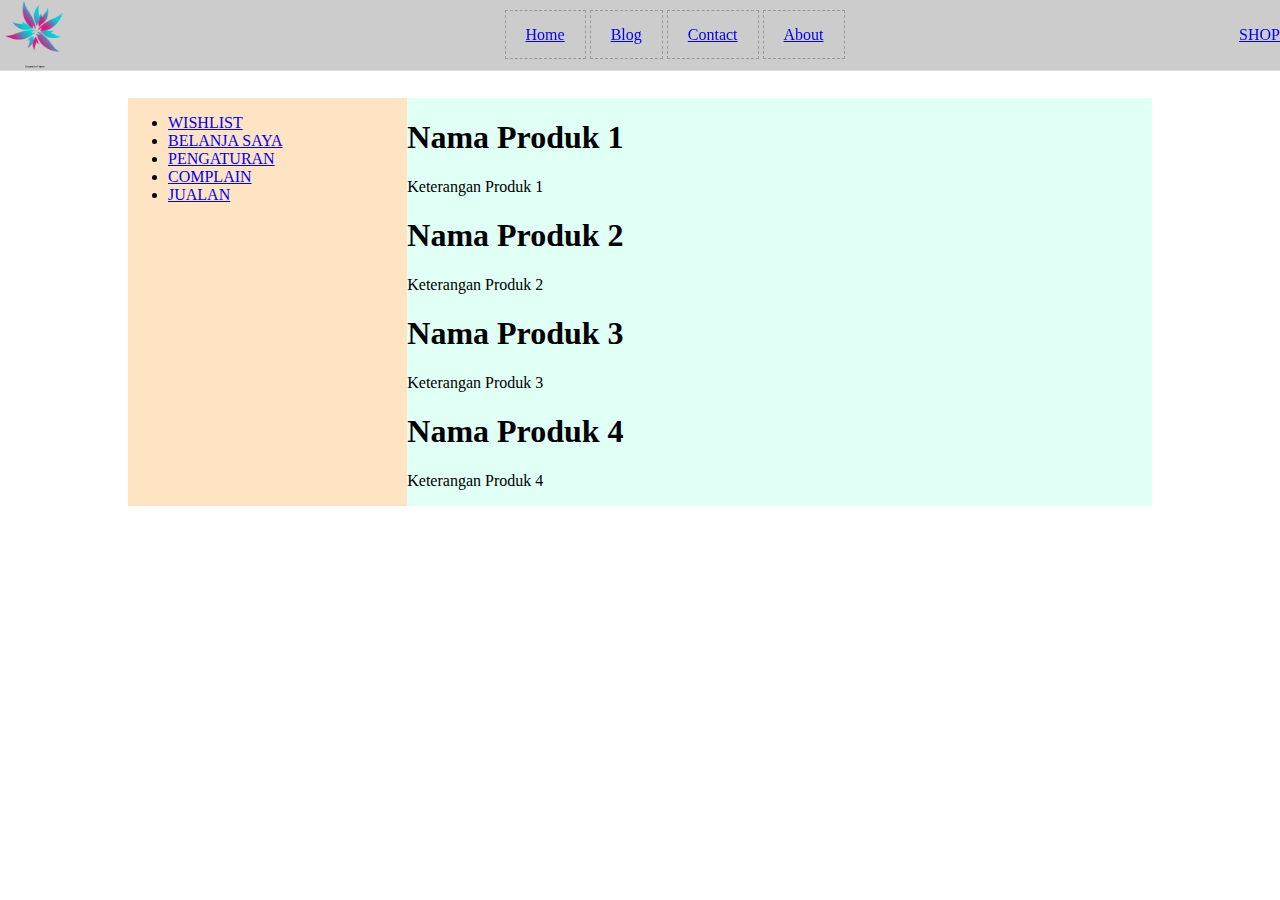
==== index.html @ 0db9432f "Menambah html, css, logo" ====
<!DOCTYPE html>
<html>
    <head>
        <title>Website Sofyan</title>
        <link href="css/style.css" type="text/css" rel="stylesheet">
    </head>
    <body>
        <header>
            <nav>
                <img src="image/logo.jpg">
                <ul>
                    <li><a href="#">Home</a></li>
                    <li><a href="#">Blog</a></li>
                    <li><a href="#">Contact</a></li>
                    <li><a href="#">About</a></li>
                </ul>
                <a href="#">SHOP</a>
            </nav>
        </header>
​
        <main>
            <nav>
                <ul>
                    <li><a href="#">WISHLIST</a></li>
                    <li><a href="#">BELANJA SAYA</a></li>
                    <li><a href="#">PENGATURAN</a></li>
                    <li><a href="#">COMPLAIN</a></li>
                    <li><a href="#">JUALAN</a></li>
                </ul>
            </nav>
            <section>
                <article>
                    <h1>Nama Produk 1</h1>
                    <p>Keterangan Produk 1</p>
                </article>
                <article>
                    <h1>Nama Produk 2</h1>
                    <p>Keterangan Produk 2</p>
                </article>
                <article>
                    <h1>Nama Produk 3</h1>
                    <p>Keterangan Produk 3</p>
                </article>
                <article>
                    <h1>Nama Produk 4</h1>
                    <p>Keterangan Produk 4</p>
                </article>
            </section>
            <footer>
​
            </footer>
        </main>
​
        
    </body>
</html>
---- css/style.css ----
body{
    background-color: white;
    margin: 0;
    padding: 0;
}
header{
    position: fixed;
    background: #ccc;
    width: 100%;
    border-bottom: 1px solid #ddd;
    top: 0;
}
header nav{
    display: flex;
    justify-content: space-between;
    align-items: center;
}
header nav img{
    width: 70px;
    height: 70px;
}
header nav ul{
    list-style-type: none;
    list-style-position: outside;
}
header nav ul li{
    display: inline-block;
}
header nav ul li a{
    padding: 15px 20px;
    border: 1px dashed #999;
}
main{
    width: 80%;
    margin: 80px auto 0 auto;
    min-height: 200px;
    display: flex;
    justify-content: space-between;
}
main nav{
    width: 30%;
    background: bisque;
}
main section{
    width: 80%;
    background: rgb(224, 255, 245);
}
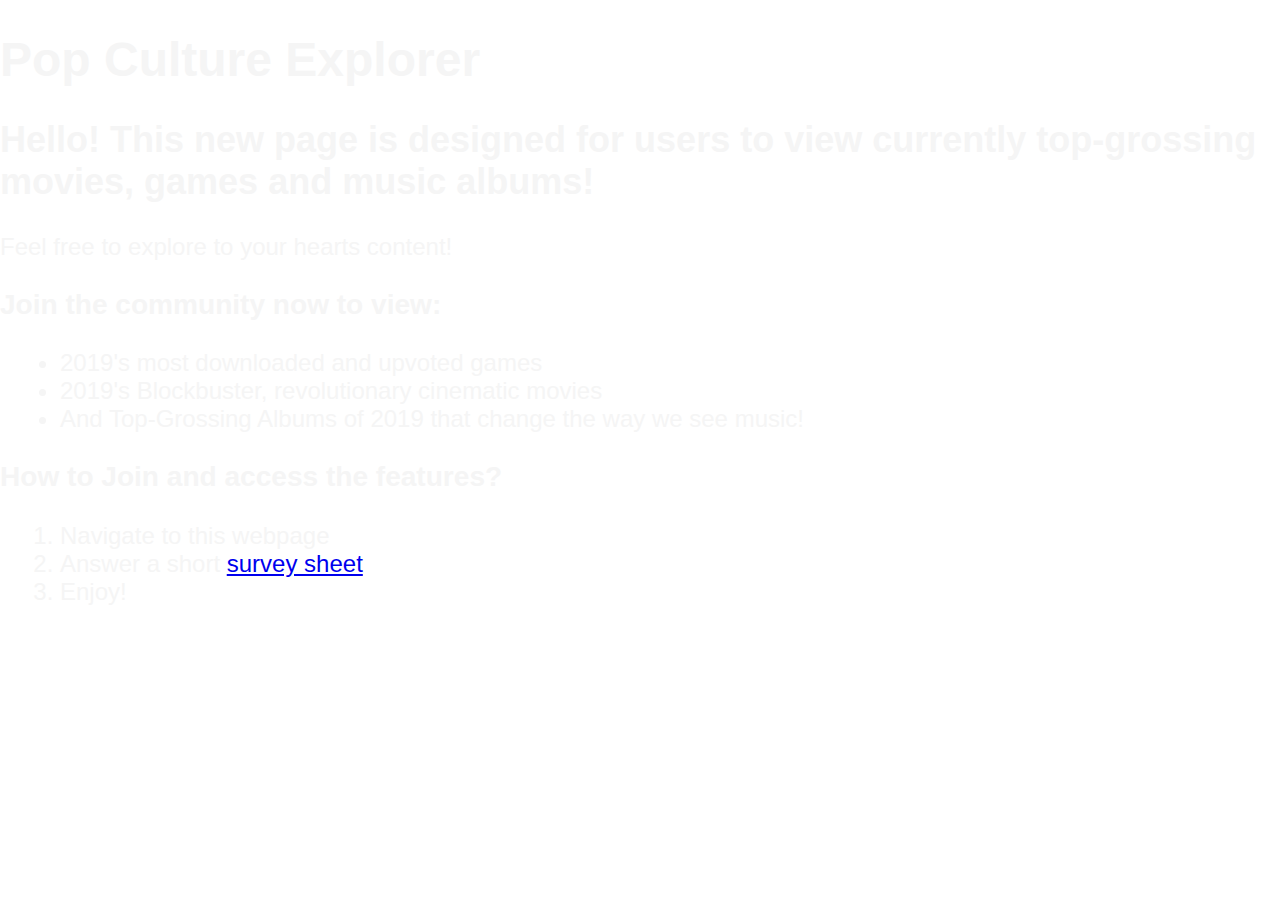
==== commit 5a5708ad: "commit kedua(menambah html, css dan img lain)" ====
--- a/index.html
+++ b/index.html
@@ -1,56 +1,34 @@
 <!DOCTYPE html>
-<html>
-    <head>
-        <title>Website Sofyan</title>
-        <link href="css/style.css" type="text/css" rel="stylesheet">
-    </head>
-    <body>
-        <header>
-            <nav>
-                <img src="image/logo.jpg">
-                <ul>
-                    <li><a href="#">Home</a></li>
-                    <li><a href="#">Blog</a></li>
-                    <li><a href="#">Contact</a></li>
-                    <li><a href="#">About</a></li>
-                </ul>
-                <a href="#">SHOP</a>
-            </nav>
-        </header>
-​
-        <main>
-            <nav>
-                <ul>
-                    <li><a href="#">WISHLIST</a></li>
-                    <li><a href="#">BELANJA SAYA</a></li>
-                    <li><a href="#">PENGATURAN</a></li>
-                    <li><a href="#">COMPLAIN</a></li>
-                    <li><a href="#">JUALAN</a></li>
-                </ul>
-            </nav>
-            <section>
-                <article>
-                    <h1>Nama Produk 1</h1>
-                    <p>Keterangan Produk 1</p>
-                </article>
-                <article>
-                    <h1>Nama Produk 2</h1>
-                    <p>Keterangan Produk 2</p>
-                </article>
-                <article>
-                    <h1>Nama Produk 3</h1>
-                    <p>Keterangan Produk 3</p>
-                </article>
-                <article>
-                    <h1>Nama Produk 4</h1>
-                    <p>Keterangan Produk 4</p>
-                </article>
-            </section>
-            <footer>
-​
-            </footer>
-        </main>
-​
-        
-    </body>
-</html>+<html lang="en">
+<head>
+    <meta charset="UTF-8">
+    <meta name="viewport" content="width=device-width, initial-scale=1.0">
+    <meta http-equiv="X-UA-Compatible" content="ie=edge">
+    <link rel="stylesheet" type="text/css" href="css/style.css">
+    <title>MyBook</title>
+</head>
+<body style='width: 900px; margin: 0 auto; zoom: 150%'>
+    <header>
+        <h1>Pop Culture Explorer</h1>
+        <h2>Hello! This new page is designed for users to view currently top-grossing movies, games and music albums!</h2>
+        <p>Feel free to explore to your hearts content!<p>
+    </header>
+    <main>
+        <h3>Join the community now to view:</h3>
+        <ul>
+            <li>2019's most downloaded and upvoted games</li>
+            <li>2019's Blockbuster, revolutionary cinematic movies</li>
+            <li>And Top-Grossing Albums of 2019 that change the way we see music!</li>
+        </ul>
+    </main>
+    <aside>
+        <h3>How to Join and access the features?</h3>
+        <ol>
+            <li>Navigate to this webpage</li>
+            <li>Answer a short <a href="./form.html">survey sheet</a></li>
+            <li>Enjoy!</li>
+        </ol>
+    </aside>
+
+</body>
+</html> --- a/css/style.css
+++ b/css/style.css
@@ -1,47 +1,40 @@
 body{
-    background-color: white;
-    margin: 0;
-    padding: 0;
+	background: url("https://stmed.net/sites/default/files/geometry-wallpapers-25220-2955497.png");
+	color:whitesmoke;
+	font-family: Arial, Helvetica, sans-serif;
 }
-header{
-    position: fixed;
-    background: #ccc;
-    width: 100%;
-    border-bottom: 1px solid #ddd;
-    top: 0;
+ 
+#content {
+	border:solid whitesmoke 3px;
+	width:900px;
+	padding:4px;
 }
-header nav{
-    display: flex;
+
+
+#content nav{
+    display: inline-block;
     justify-content: space-between;
-    align-items: center;
+	align-items: center;
+	margin: 0 auto;
+	background: white;	
+	border: 5px solid black;
 }
-header nav img{
-    width: 70px;
-    height: 70px;
+
+#content nav ul{
+    list-style-type: none;
+	list-style-position: outside;
+	padding: 10px 41px;
+
 }
-header nav ul{
-    list-style-type: none;
-    list-style-position: outside;
+#content nav ul li{
+	display: inline-block;
+	padding: 10px 10px;
 }
-header nav ul li{
-    display: inline-block;
+#content nav ul li a{
+    padding: 15px 20px;
+    border: 1px solid black;
 }
-header nav ul li a{
-    padding: 15px 20px;
-    border: 1px dashed #999;
-}
-main{
-    width: 80%;
-    margin: 80px auto 0 auto;
-    min-height: 200px;
-    display: flex;
-    justify-content: space-between;
-}
-main nav{
-    width: 30%;
-    background: bisque;
-}
-main section{
-    width: 80%;
-    background: rgb(224, 255, 245);
+
+footer {
+	margin: 100px 490px 10px
 }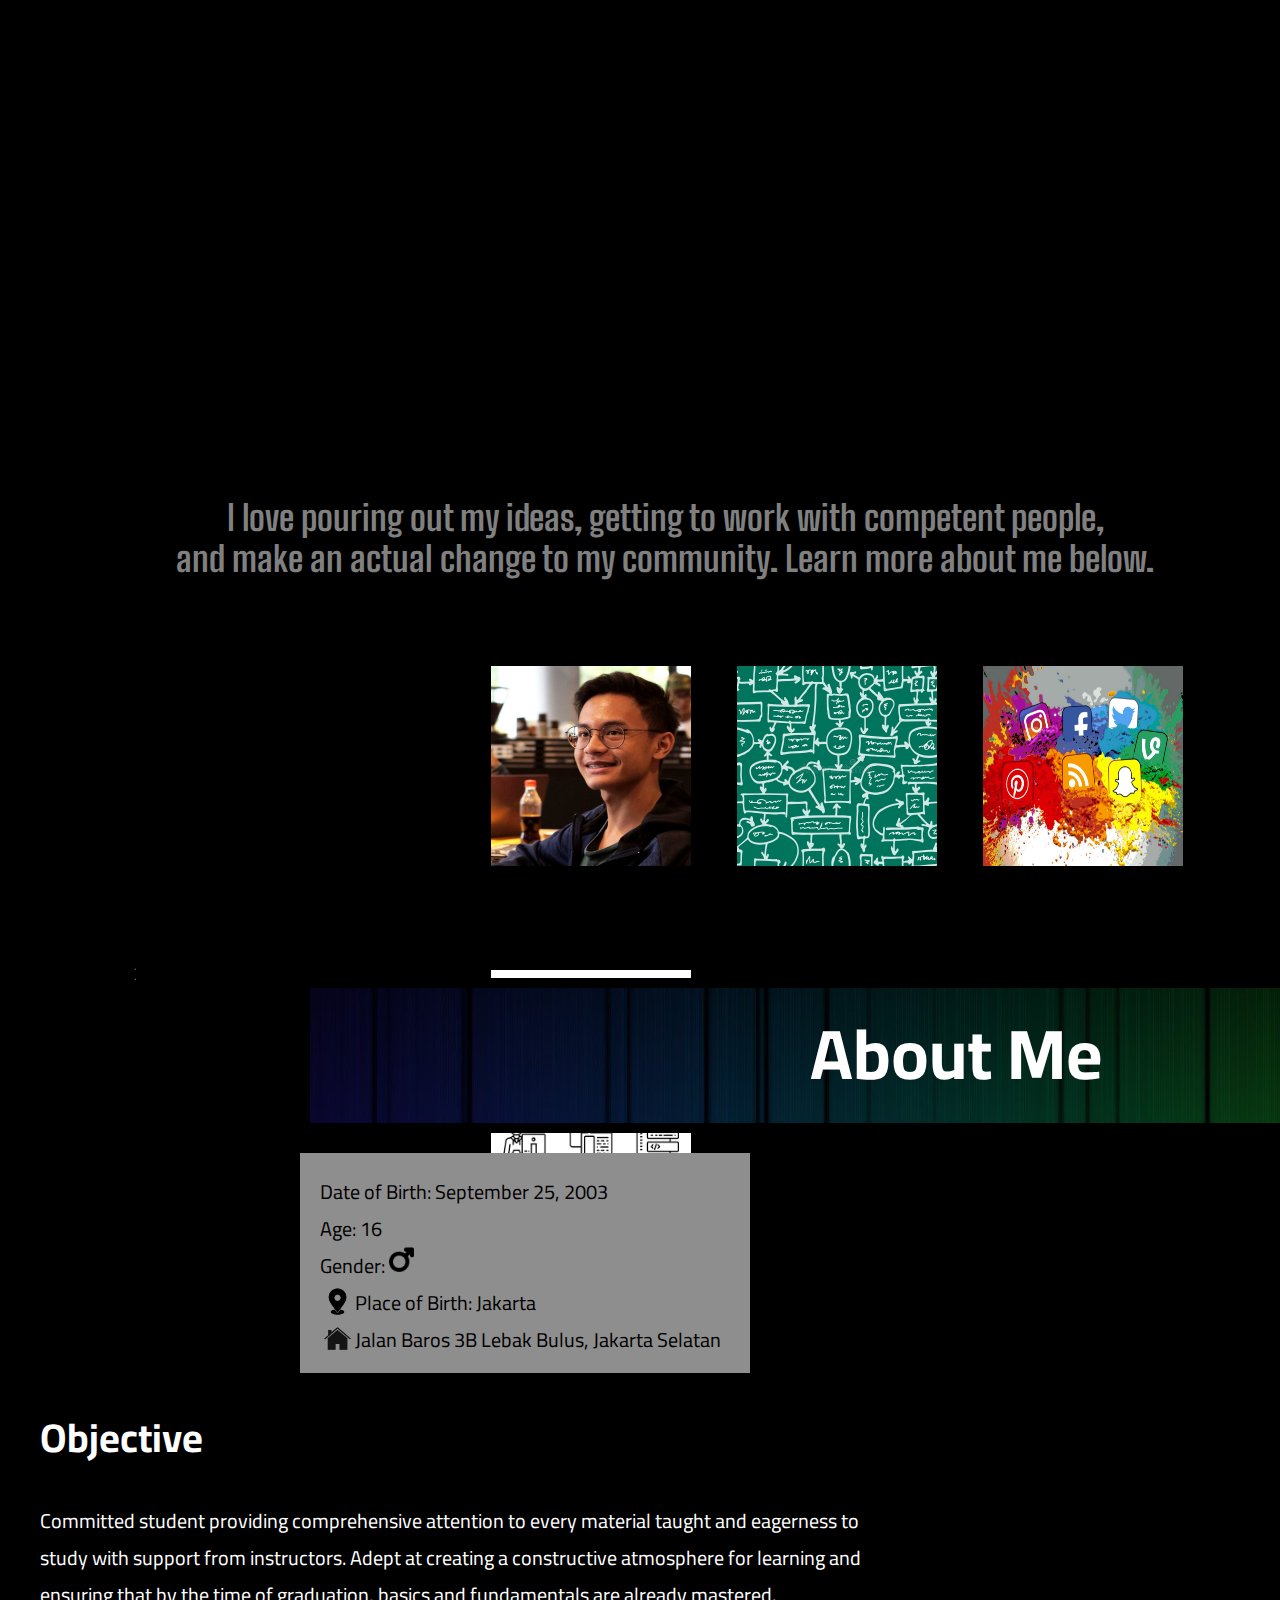
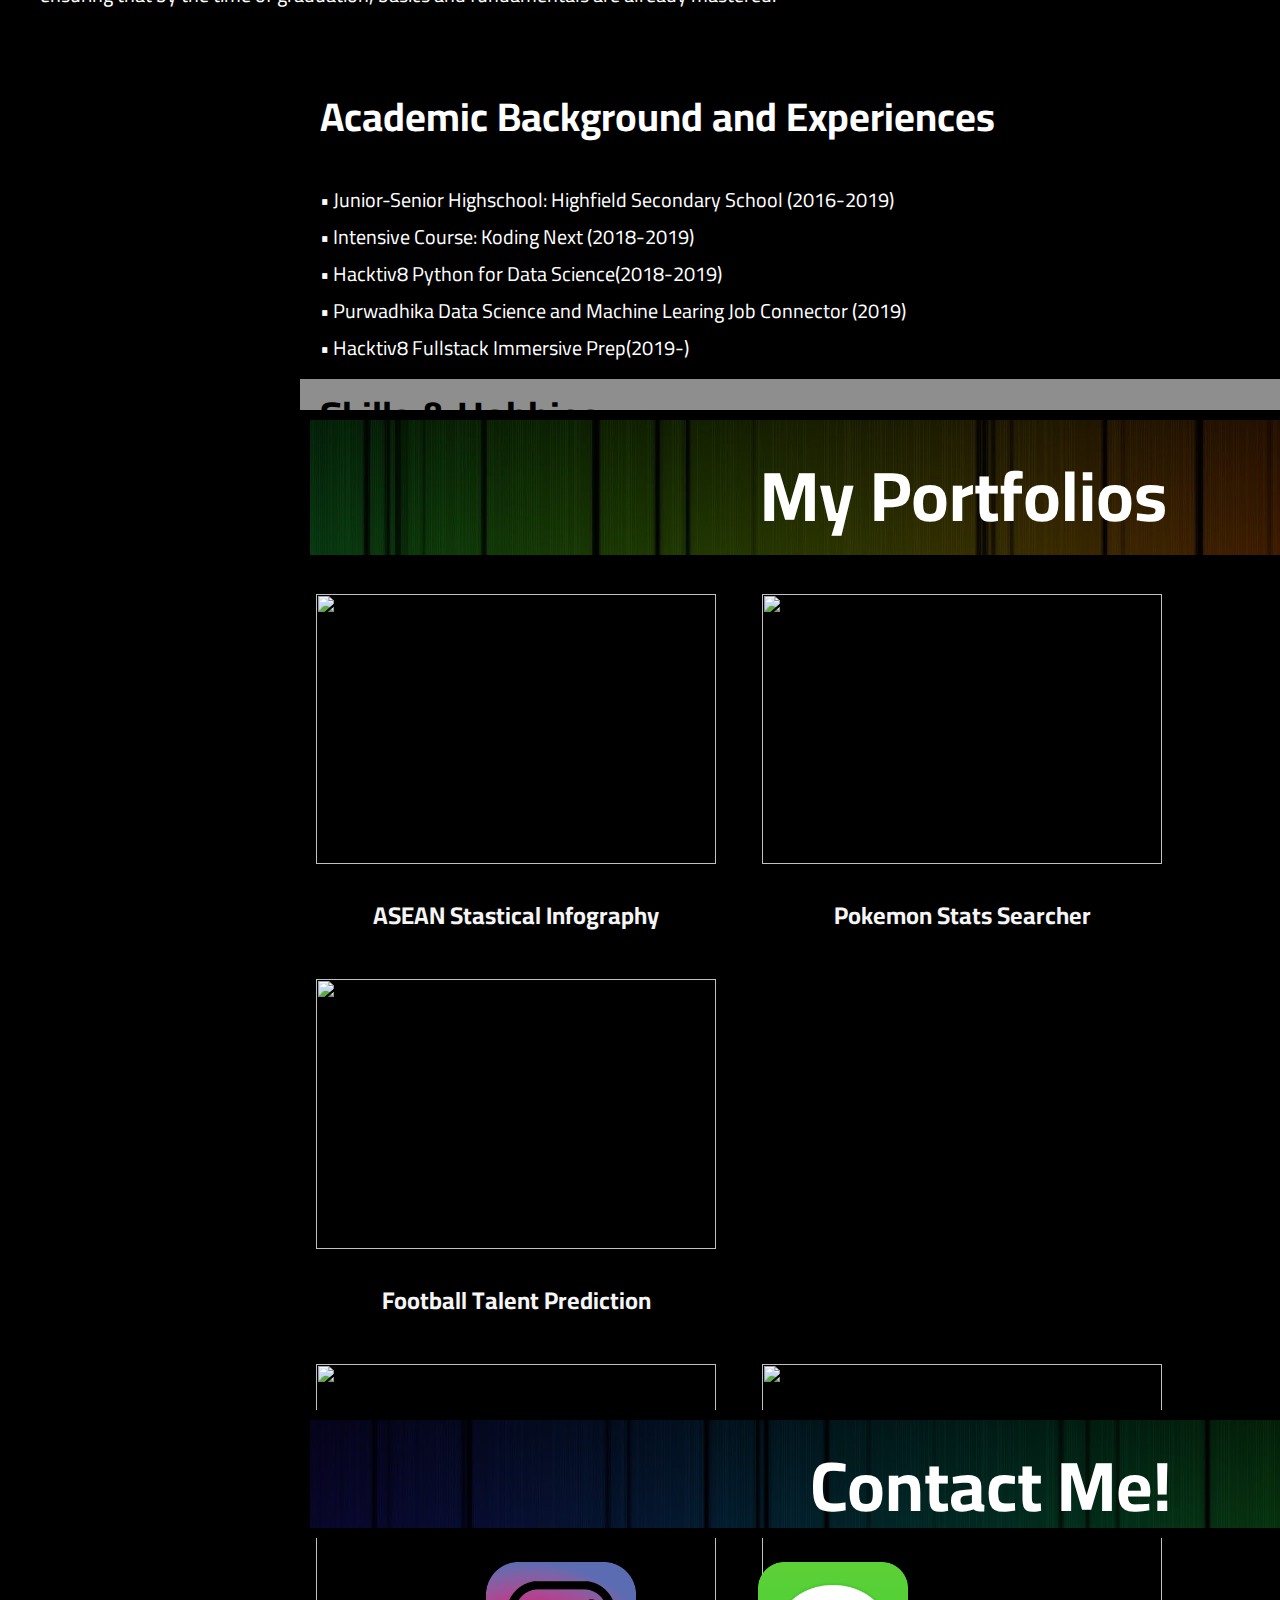
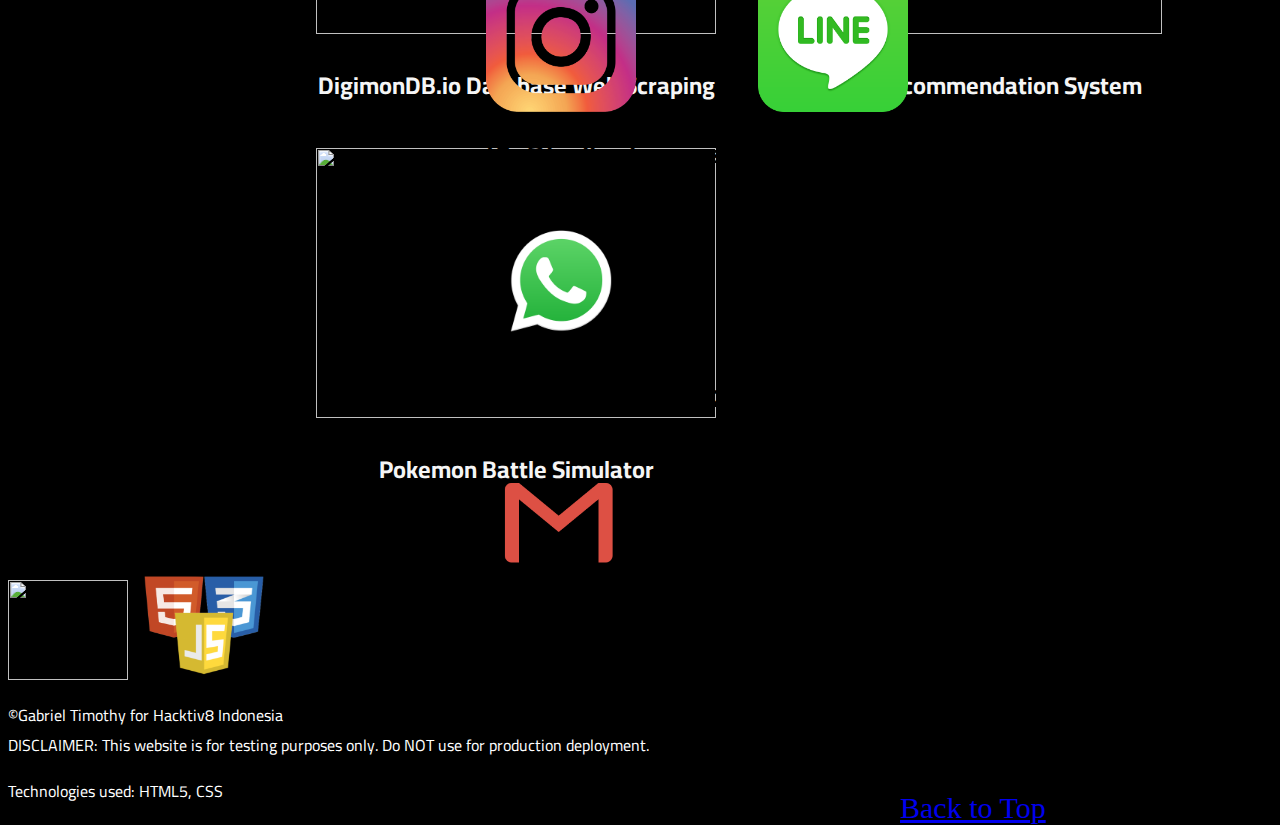
==== commit 4f0d7679: "merubah konten website" ====
--- a/index.html
+++ b/index.html
@@ -1,34 +1,122 @@
 <!DOCTYPE html>
-<html lang="en">
-<head>
-    <meta charset="UTF-8">
-    <meta name="viewport" content="width=device-width, initial-scale=1.0">
-    <meta http-equiv="X-UA-Compatible" content="ie=edge">
-    <link rel="stylesheet" type="text/css" href="css/style.css">
-    <title>MyBook</title>
-</head>
-<body style='width: 900px; margin: 0 auto; zoom: 150%'>
-    <header>
-        <h1>Pop Culture Explorer</h1>
-        <h2>Hello! This new page is designed for users to view currently top-grossing movies, games and music albums!</h2>
-        <p>Feel free to explore to your hearts content!<p>
-    </header>
-    <main>
-        <h3>Join the community now to view:</h3>
-        <ul>
-            <li>2019's most downloaded and upvoted games</li>
-            <li>2019's Blockbuster, revolutionary cinematic movies</li>
-            <li>And Top-Grossing Albums of 2019 that change the way we see music!</li>
-        </ul>
-    </main>
-    <aside>
-        <h3>How to Join and access the features?</h3>
-        <ol>
-            <li>Navigate to this webpage</li>
-            <li>Answer a short <a href="./form.html">survey sheet</a></li>
-            <li>Enjoy!</li>
-        </ol>
-    </aside>
+<html>
+    <head>
+        <title>Website Gabriel Timothy</title>
+        <link href="css/style.css" type="text/css" rel="stylesheet">
+        <link href="https://fonts.googleapis.com/css?family=Big+Shoulders+Text:300|Cairo|Open+Sans+Condensed:300&display=swap" rel="stylesheet">
+        <style>
+            hr {
+                border-color: black;
+            }
+        </style>
+    </head>
+    <body>
+        <header>
+            <h1>Gabriel Timothy</h1>         
+            <h3>Full Stack Web Developer</h3>
+            <h5>I love pouring out my ideas, getting to work with competent people,<br> and make an actual change to my community. Learn more about me below.</h5>
+            <nav>
+                <ul>
+                    <li><a href="#aboutme"><img src='image/propic.jpg' border='5'><br><h2><center>About Me</center></h2></a></li>
+                    <li><a href="#portfolios"><img src='image/portfolio.jpg' border='5'><br><h2><center>My Portfolios</center></h2></a></li>
+                    <li><a href="#socmed"><img src='image/socmed.jpg' border='5'><br><h2><center>Contact Me</center></h2></a></li>
+                    <li><a href="#extras"><img src='image/language.png' border='5'><br><h2><center>Regarding This Website</center></h2></a></li>
+                </ul>
+            </nav>
+        </header>
+        <main>
+            <article>
+                <hr>
+                <section id='aboutme'>
+                    <div id='titleabout'>
+                    <h1>About Me</h1>
+                    </div>
+                    <div class='container'>
+                        <div id='personal'>
+                            <p> 
+                                Date of Birth: September 25, 2003<br>
+                                Age: 16<br>
+                                Gender: <img src="image/gender.png" width=25px height=25px align='top'><br>
+                                <img src ='image/location.png' width=35px height=35px style='float:left;'>
+                                Place of Birth: Jakarta<br>
+                                <img src = 'image/house.png' width=35px height=35px style='float:left;'>
+                                Jalan Baros 3B Lebak Bulus, Jakarta Selatan
+                            </p>
+                        </div> 
+                        <div id='objective'>
+                            <h1>Objective</h1>
+                            <p> 
+                                Committed student providing comprehensive attention to every material taught and eagerness to study with support from instructors. Adept at creating
+                                a constructive atmosphere for learning and ensuring that by the time of graduation, basics and fundamentals are already mastered.
+                            </p>
+                        </div>                           
+                    </div>
+                    <div class='container'>
+                        <div id='education'>
+                            <h1>Academic Background and Experiences</h1>
+                            <p> 
+                                &bull; Junior-Senior Highschool: Highfield Secondary School (2016-2019)<br>
+                                &bull; Intensive Course: Koding Next (2018-2019)<br>
+                                &bull; Hacktiv8 Python for Data Science(2018-2019)<br>
+                                &bull; Purwadhika Data Science and Machine Learing Job Connector (2019)<br>
+                                &bull; Hacktiv8 Fullstack Immersive Prep(2019-)
+                            </p>
+                        </div>                          
+                    </div>
+                    <div class='container'>
+                        <div id='skills'>
+                            <h1 style='line-height: 50%'>Skills & Hobbies </h1><hr>
+                            <p> 
+                                Creativity: &#10687; &#10687; &#10687; &#10687; &#10686;
+                                &nbsp; Critical Thinking: &#10687; &#10687; &#10687; &#10687; &#10687;
+                                &nbsp; Teamwork: &#10687; &#10687; &#10687; &#10687; &#10686;
+                                &nbsp; Conduciveness: &#10687; &#10687; &#10687; &#10687; &#10687;
 
-</body>
-</html> +                                &nbsp;&nbsp;&nbsp;&nbsp;&nbsp;&nbsp;&nbsp;&nbsp; <img src='image/tabletennis.png' width=50px height=40px>
+                                &nbsp;&nbsp;&nbsp;&nbsp;&nbsp;&nbsp;&nbsp;&nbsp; <img src='image/basslogo.png' width=50px height=40px>
+                            </p>
+                        </div>                          
+                    </div>
+                </section>
+                <hr>
+                <section id='portfolios'>
+                    <div id='portfoliotitle'>
+                        <h1>My Portfolios</h1>
+                    </div> 
+                    <nav>
+                        <ul>
+                            <li><a href="https://github.com/gabrieltimothy25/Infografis_ASEAN"><img src='https://media.dhakatribune.com/uploads/2019/08/side-bigstock-1565008980912.jpg' border='5'><br><h2><center>ASEAN Stastical Infography</center></h2></a></li>
+                            <li><a href="https://github.com/gabrieltimothy25/Ujian_Cari_Pokemon"><img src='https://cdn.vox-cdn.com/thumbor/0OBHn5punBYWL1PYh79Mpa7ouDY=/0x0:2040x1360/1200x800/filters:focal(813x346:1139x672)/cdn.vox-cdn.com/uploads/chorus_image/image/64886856/jbareham_190410_ply0870_0126_rayquaza.0.jpg' border='5'><br><h2><center>Pokemon Stats Searcher</center></h2></a></li>
+                            <li><a href="https://github.com/gabrieltimothy25/Ujian_Pemain_Bola"><img src='https://images2.alphacoders.com/976/976404.jpg' border='5'><br><h2><center>Football Talent Prediction</center></h2></a></li><br>
+                            <li><a href="https://github.com/gabrieltimothy25/Ujian_Digimon_Json"><img src='https://pbs.twimg.com/profile_images/730644913264558080/TjB16sEm_400x400.jpg' border='5'><br><h2><center>DigimonDB.io Database Web Scraping</center></h2></a></li>
+                            <li><a href="https://github.com/gabrieltimothy25/Ujian_Digimon_Recommendation"><img src='https://i.imgur.com/JG5Hm9y.png' border='5'><br><h2><center>Digimon Recommendation System</center></h2></a></li>
+                            <li><a href="https://github.com/gabrieltimothy25/Pokemon-Battle-Simulator"><img src='https://wallpapercave.com/wp/KJCEdpF.png' border='5'><br><h2><center>Pokemon Battle Simulator</center></h2></a></li>
+                        </ul>
+                    </nav>
+                </section>
+                <section id='socmed'>
+                    <div id='soctitle'>
+                        <h1>Contact Me!</h1>
+                    </div> 
+                    <nav>
+                        <ul>
+                            <li><a href="https://www.instagram.com"><img src='image/insta.png'><br><h2><center>IG: @bielbo_baggins</center></h2></a></li>
+                            <li><a href="https://www.line.me"><img src='image/line.png' ><br><h2><center>LINE: @bielbo_baggins</center></h2></a></li>
+                            <li><a href="https://www.whatsapp.com"><img src='image/whatsapp.png' ><br><h2><center>WA: +62 881 8043 024</center></h2></a></li>
+                            <li><a href="https://www.github.com"><img src='image/github.png'><br><h2><center>Github: gabrieltimothy25</center></h2></a></li>
+                            <li><a href="https://www.gmail.com"><img src='image/email.png'><br><h2><center>biel.jaeger03@gmail.com</center></h2></a></li>
+                        </ul>
+                    </nav>
+                    <br><br><br><br><br>
+                    <a href='./index.html' style='margin-left: 900px; font-size: 30px;'>Back to Top</a>
+                </section>
+            </article>
+        </main> 
+        <footer id='extras'>
+            <img src='https://docplayer.info/docs-images/76/73522546/images/1-1.jpg' width=120px height=100px>&nbsp;&nbsp;&nbsp;&nbsp;<img src='image/technologies.png' width=120px height=120px>
+            <p>&copy;Gabriel Timothy for Hacktiv8 Indonesia <br>
+            DISCLAIMER: This website is for testing purposes only. Do NOT use for production deployment. </p>
+            <p>Technologies used: HTML5, CSS</p>
+        </footer>      
+    </body>   
+</html>--- a/css/style.css
+++ b/css/style.css
@@ -1,40 +1,328 @@
-body{
-	background: url("https://stmed.net/sites/default/files/geometry-wallpapers-25220-2955497.png");
-	color:whitesmoke;
-	font-family: Arial, Helvetica, sans-serif;
-}
- 
-#content {
-	border:solid whitesmoke 3px;
-	width:900px;
-	padding:4px;
-}
-
-
-#content nav{
-    display: inline-block;
+html {
+	background-color: black;
+}
+
+footer {
+	margin-top: 2600px;
+	width: 100%;
+	height: 100px;
+	background-color: black
+}
+
+footer p{
+	font-family: 'Cairo', sans-serif;
+	color: white;
+}
+
+header {
+	background: url("https://steamuserimages-a.akamaihd.net/ugc/964233665630566597/B5B0BA5924C58DD388C85A7EF91FE4D4BFBC4DB3/");
+	background-repeat: round; 
+	background-size: cover;
+	height: 100%;
+	position: absolute;
+	top: 0;
+	left: 0;
+	width: 100%;
+}
+
+header h1 {
+	margin-top: 200px;
+	margin-left: 650px;
+	font-size: 100px;
+	font-family: 'Cairo', sans-serif;
+	line-height: 60px;
+}
+
+header h3 {
+	margin-top: 50px;
+	margin-left: 700px;
+	font-size: 50px;
+	font-family: 'Cairo', sans-serif;
+	line-height: 60px;
+}
+
+header h5 {
+	margin-top: 50px;
+	margin-left:50px;
+	font-family: 'Big Shoulders Text', cursive;
+	font-size: 35px;
+	color:grey;
+	text-align: center;
+}
+
+header nav{
+	margin-left: 430px;
+    display: flex;
     justify-content: space-between;
-	align-items: center;
-	margin: 0 auto;
-	background: white;	
-	border: 5px solid black;
-}
-
-#content nav ul{
+    align-items: center;
+}
+header nav img{
+    width: 200px;
+    height: 200px;
+}
+
+header nav ul{
     list-style-type: none;
-	list-style-position: outside;
-	padding: 10px 41px;
-
-}
-#content nav ul li{
-	display: inline-block;
-	padding: 10px 10px;
-}
-#content nav ul li a{
-    padding: 15px 20px;
-    border: 1px solid black;
-}
-
-footer {
-	margin: 100px 490px 10px
-}+    list-style-position: outside;
+}
+header nav ul li{
+	display: inline-block;
+	font-family:'Open Sans Condensed', sans-serif;
+}
+header nav ul li a{
+	display: block;
+	color: #000;
+	padding: 8px 16px;
+	text-decoration: none;
+}
+main {
+    width: 80%;
+    margin: 960px auto;
+	min-height: 200px;
+	max-height:500px;
+    display: flex;
+    justify-content: space-between;
+}
+
+#aboutme {
+	background-image: url("http://7desktopthemes.com/images/dark-cyan-color-wallpaper-3.jpg");
+	width: 100%;	
+	height: 100%;
+	position: absolute;
+	top: auto;
+	left: 0;
+}
+
+#titleabout {
+	background-image: url("../image/aboutmewallpaper.jpg");
+	width: 100%;
+	height: 15%;		
+	position: relative;
+	width: 1300px;	
+	/* top: px; */
+	left: 300px;
+	border: 10px solid black;
+}
+
+#titleabout h1 {
+	font-size: 70px;
+	margin-left: 500px;
+	margin-top: 0px;
+	margin-bottom: 0px;
+	font-family: 'Cairo', sans-serif;
+	color: white
+}
+
+#aboutme #personal {
+	margin-left: 300px;
+	margin-top: 20px;
+	font-size: 20px;
+	width: 450px;
+	height: 220px;
+	font-family: 'Cairo', sans-serif;
+	color: black;
+	display: inline-block;
+	background-color: rgb(143, 142, 142);
+}
+
+#aboutme #personal p{
+	margin-left: 20px;
+}
+
+#aboutme #objective{
+	margin-left: 20px;
+	/* margin-top: 0px; */
+	font-size: 20px;
+	min-height: 220px;
+	width: 845px;
+	font-family: 'Cairo', sans-serif;
+	color: white;
+	display: inline-block;
+	background-color: black;
+}
+
+#aboutme #objective h1{
+	margin-left: 20px;
+}
+
+#aboutme #objective p{
+	margin-left: 20px;
+}
+
+#aboutme #education{
+	margin-left: 300px;
+	margin-top: 20px;
+	font-size: 20px;
+	min-height: 220px;
+	width: 845px;
+	height: 300px;
+	font-family: 'Cairo', sans-serif;
+	color: white;
+	display: inline-block;
+	background-color: black;
+}
+
+#aboutme #education h1{
+	margin-left: 20px;
+}
+
+#aboutme #education p{
+	margin-left: 20px;
+}
+
+
+#aboutme #skills {
+	margin-left: 300px;
+	margin-top: 20px;
+	font-size: 20px;
+	width: 1322px;
+	height: 150px;
+	font-family: 'Cairo', sans-serif;
+	color: black; 
+	display: inline-block;
+	background-color: rgb(143, 142, 142);
+}
+
+#aboutme #skills h1{
+	margin-left: 20px;
+}
+
+#aboutme #skills p{
+	margin-left: 20px;
+}
+
+#portfolios {
+	background-image: url("https://i.pinimg.com/originals/ab/f9/c4/abf9c465090cf95b6fe08ec816e365d0.jpg");
+	width: 100%;	
+	height: 100%;
+	position: absolute;
+	top: 1970px;
+	left: 0;
+}
+
+#portfoliotitle {
+	background-image: url("../image/portfoliotitlewallpaper.jpg");
+	width: 100%;
+	height: 15%;		
+	position: relative;
+	/* top: px; */
+	left: 0;
+	border: 10px solid black;
+}
+
+#portfoliotitle h1{
+	font-size: 70px;
+	margin-left: 450px;
+	margin-top: 10px;
+	margin-bottom: 0px;
+	font-family: 'Cairo', sans-serif;
+	color: white
+}
+
+#portfolios div {
+	margin-left: 300px;
+	margin-top: 40px;
+	font-size: 30px;
+	width: 1300px;
+	font-family: 'Cairo', sans-serif;
+	color: rgb(88, 86, 86);
+}
+
+#portfolios .row {
+	margin-left: 0px;
+}
+
+#portfolios nav{
+	margin-left: 255px;
+    display: flex;
+    justify-content: space-between;
+    align-items: center;
+}
+#portfolios nav img{
+    width: 400px;
+    height: 270px;
+}
+
+#portfolios nav ul{
+    list-style-type: none;
+    list-style-position: outside;
+}
+#portfolios nav ul li{
+	display: inline-block;
+	font-family: 'Cairo', sans-serif;
+}
+
+#portfolios nav ul li h2{
+	color: whitesmoke
+}
+
+#portfolios nav ul li a{
+	display: block;
+	color: black;
+	padding: 8px 16px;
+	text-decoration: none;
+}
+
+#socmed {
+	background-image: url("https://stmed.net/sites/default/files/geometry-wallpapers-25220-2955497.png");
+	width: 100%;	
+	height: 80%;
+	position: absolute;
+	top: 2970px;
+	left: 0;
+}
+
+#socmed nav{
+	/* margin-top: 4000px; */
+	margin-left: 430px;
+    display: flex;
+    justify-content: space-between;
+	align-items: center;;
+}
+#socmed nav img{
+    width: 150px;
+    height: 150px;
+}
+
+#socmed nav ul{
+    list-style-type: none;
+    list-style-position: outside;
+}
+#socmed nav ul li{
+	display: inline-block;
+	font-family:'Open Sans Condensed', sans-serif;
+}
+#socmed nav ul li a{
+	display: block;
+	color: #000;
+	padding: 8px 16px;
+	text-decoration: none;
+}
+
+#socmed div {
+	margin-left: 300px;
+	margin-top: 40px;
+	font-size: 30px;
+	width: 1300px;
+	font-family: 'Cairo', sans-serif;
+	color: rgb(88, 86, 86);
+}
+
+#soctitle {
+	background-image: url("../image/aboutmewallpaper.jpg");
+	width: 100%;
+	height: 15%;		
+	position: relative;
+	/* top: px; */
+	left: 0;
+	border: 10px solid black;
+}
+
+#soctitle h1{
+	font-size: 70px;
+	margin-left: 500px;
+	margin-top: 0px;
+	margin-bottom: 0px;
+	font-family: 'Cairo', sans-serif;
+	color: white
+}
